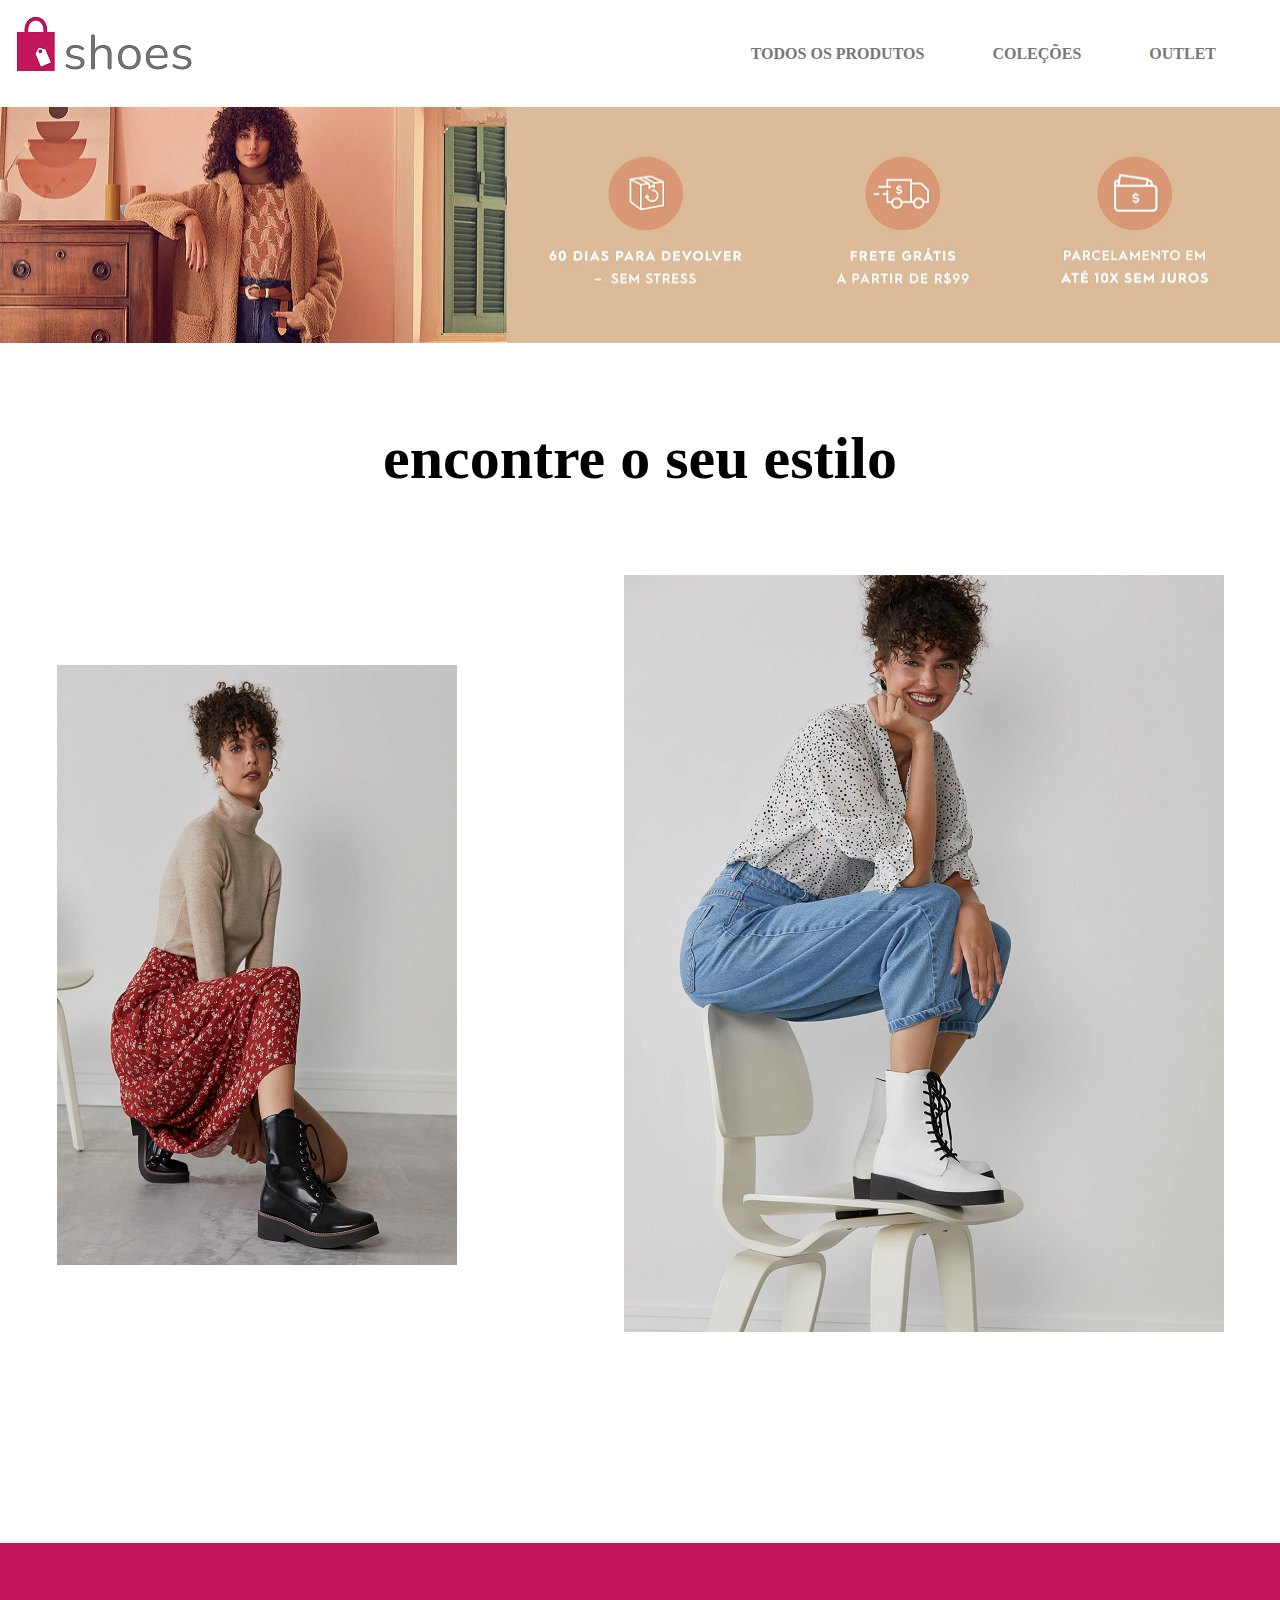
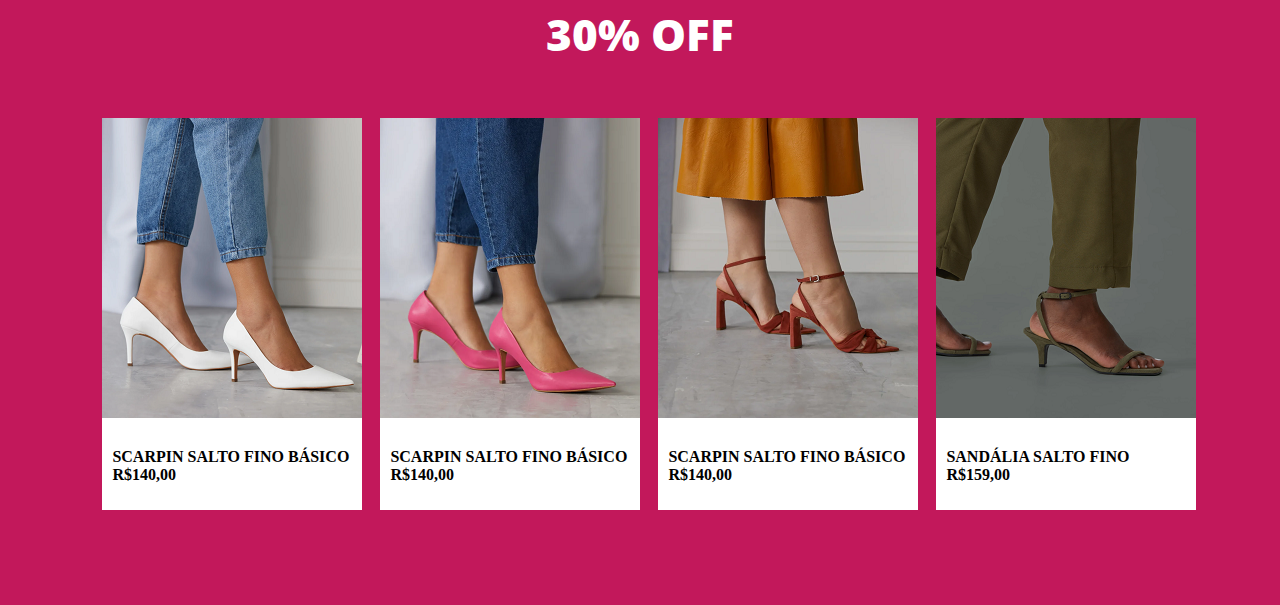
==== index.html @ 56cee148 "Feito o 60% da página inicial" ====
<!DOCTYPE html>
<html lang="en">

<head>
    <meta charset="UTF-8">
    <meta http-equiv="X-UA-Compatible" content="IE=edge">
    <meta name="viewport"
        content="user-scalable=no, initial-scale=1, maximum-scale=1, minimum-scale=1, width=device-width, height=device-height, target-densitydpi=device-dpi" />
    <link rel="stylesheet" href="css/style.css">
    <title>Shoes Store</title>
</head>

<body>
    <header>
        <div class="logo">
            <img src="img/shoes_store_logo_vermelho.png" alt="Logo Shoes Store Vermelho" class="logo_vermelho">
        </div>
        <div class="menu">
            <ul>
                <a href="">
                    <li>TODOS OS PRODUTOS</li>
                </a>
                <a href="">
                    <li>COLEÇÕES</li>
                </a>
                <a href="">
                    <li>OUTLET</li>
                </a>
            </ul>
        </div>
    </header>

    <main class="content">
        <section class="banner">
            <img src="img/banner_tl_inicial.png" alt="">
        </section>

        <section class="tit_centro_inicio">
            <h2>encontre o seu estilo</h2>
        </section>

        <section class="lado_a_lado_1">
            <div class="img_left">
                <img src="img/mulher_saia_vermelha_tl_inicial.png" alt="Imagem Mulher Saia Vermelha">
            </div>
            <div class="img_right">
                <img src="img/mulher_calca_azul_tl_inicial.png" alt="Mulher Calça Azul">
            </div>
        </section>
        <section class="quatro_saltos">

            <div class="tit_desconto">
                30% OFF
            </div>
            <div class="articles">
                <article>
                    <figure>
                        <img src="img/salto1_tl_inicial.png" alt="">
                        <figcaption>SCARPIN SALTO FINO BÁSICO<span class="preco">R$140,00</span></figcaption>
                    </figure>
                </article>
                <article>
                    <figure>
                        <img src="img/salto2_tl_inicial.png" alt="">
                        <figcaption>SCARPIN SALTO FINO BÁSICO<span class="preco">R$140,00</span></figcaption>
                    </figure>
                </article>
                <article>
                    <figure>
                        <img src="img/salto3_tl_inicial.png" alt="">
                        <figcaption>SCARPIN SALTO FINO BÁSICO<span class="preco">R$140,00</span></figcaption>
                    </figure>
                </article>
                <article>
                    <figure>
                        <img src="img/salto4_tl_inicial.png" alt="">
                        <figcaption>SANDÁLIA SALTO FINO<span class="preco">R$159,00</span></figcaption>
                    </figure>
                </article>
            </div>

        </section>
    </main>

</body>

</html>
---- css/style.css ----
@font-face {
    font-family: "Open Sans";
    src: url("../fonts/OpenSans-Regular.ttf");

    font-family: "Open Sans Extra Bold";
    src: url("../fonts/OpenSans-ExtraBold.ttf");
}
*{
    margin: 0;
    left: 0;
    box-sizing: border-box;
}

main.content{
    width: 100vw;
    margin: 0 auto;
    
}

.main{
    min-width: 100%;
    display: flex;
    justify-content: center;
    align-content: center;
    width: 100vw;
}

header{
    display: flex;
    justify-content: space-between;
    align-items: center;
    width: 100vw;
}

.logo_vermelho{
    
}

.menu ul{

}

.menu ul li{
    color: #777777;
    font-family: "Open Sans";
    display: inline;
    width: 91px;
    margin-right: 5vw;
    font-weight: 600;
}

.menu ul a{
    text-decoration: none;
}

.banner{
    width: 100%;
    height: 235px;
    justify-content: center;
    margin: 0 auto;
}



section.banner img{
    max-width: 100%;
    width: 100vw;
    height: 236px;
}

.tit_centro_inicio h2{
    text-align: center;
    font-size: 60px;
    margin: 82px;
}

.lado_a_lado_1{
    max-width: 100%;
    display: flex;
    justify-content: space-around;
}



.img_left{
    max-width: 100%;
    margin-right: 54px;
    margin-top: 90px;
}
.img_right{
    max-width: 100%; 
    margin-bottom: 207px;
}

.quatro_saltos{
    width: 100vw;
    height: 662px;
    background-color: #C2185B;
}
article{
    margin: 0 auto;
    margin-right: 18px;
    
}
.tit_desconto{
    font-family: "Open Sans Extra Bold";
    font-weight: 800;
    color: white;
    font-size: 44px;
    text-align: center;
    padding-top: 61px;
    margin-bottom: 54px;
}
.articles{
    display: flex;
    margin-left: 8vw;
    margin-right: 84px;
    margin-bottom: 0;
    
}
.articles img{
    background-color: white;
}
figure{
    background-color: white;
}

figcaption{
    display: flex;
    font-family: "Open Sans";
    font-weight: 600;
    flex-direction: column;
    margin-left: 10px;
    justify-content: center;
    padding-left: 10px;
}

.preco{
    text-align: left;    
}

figcaption{
    height: 88px;
    background-color: white;
    margin: 0;
}
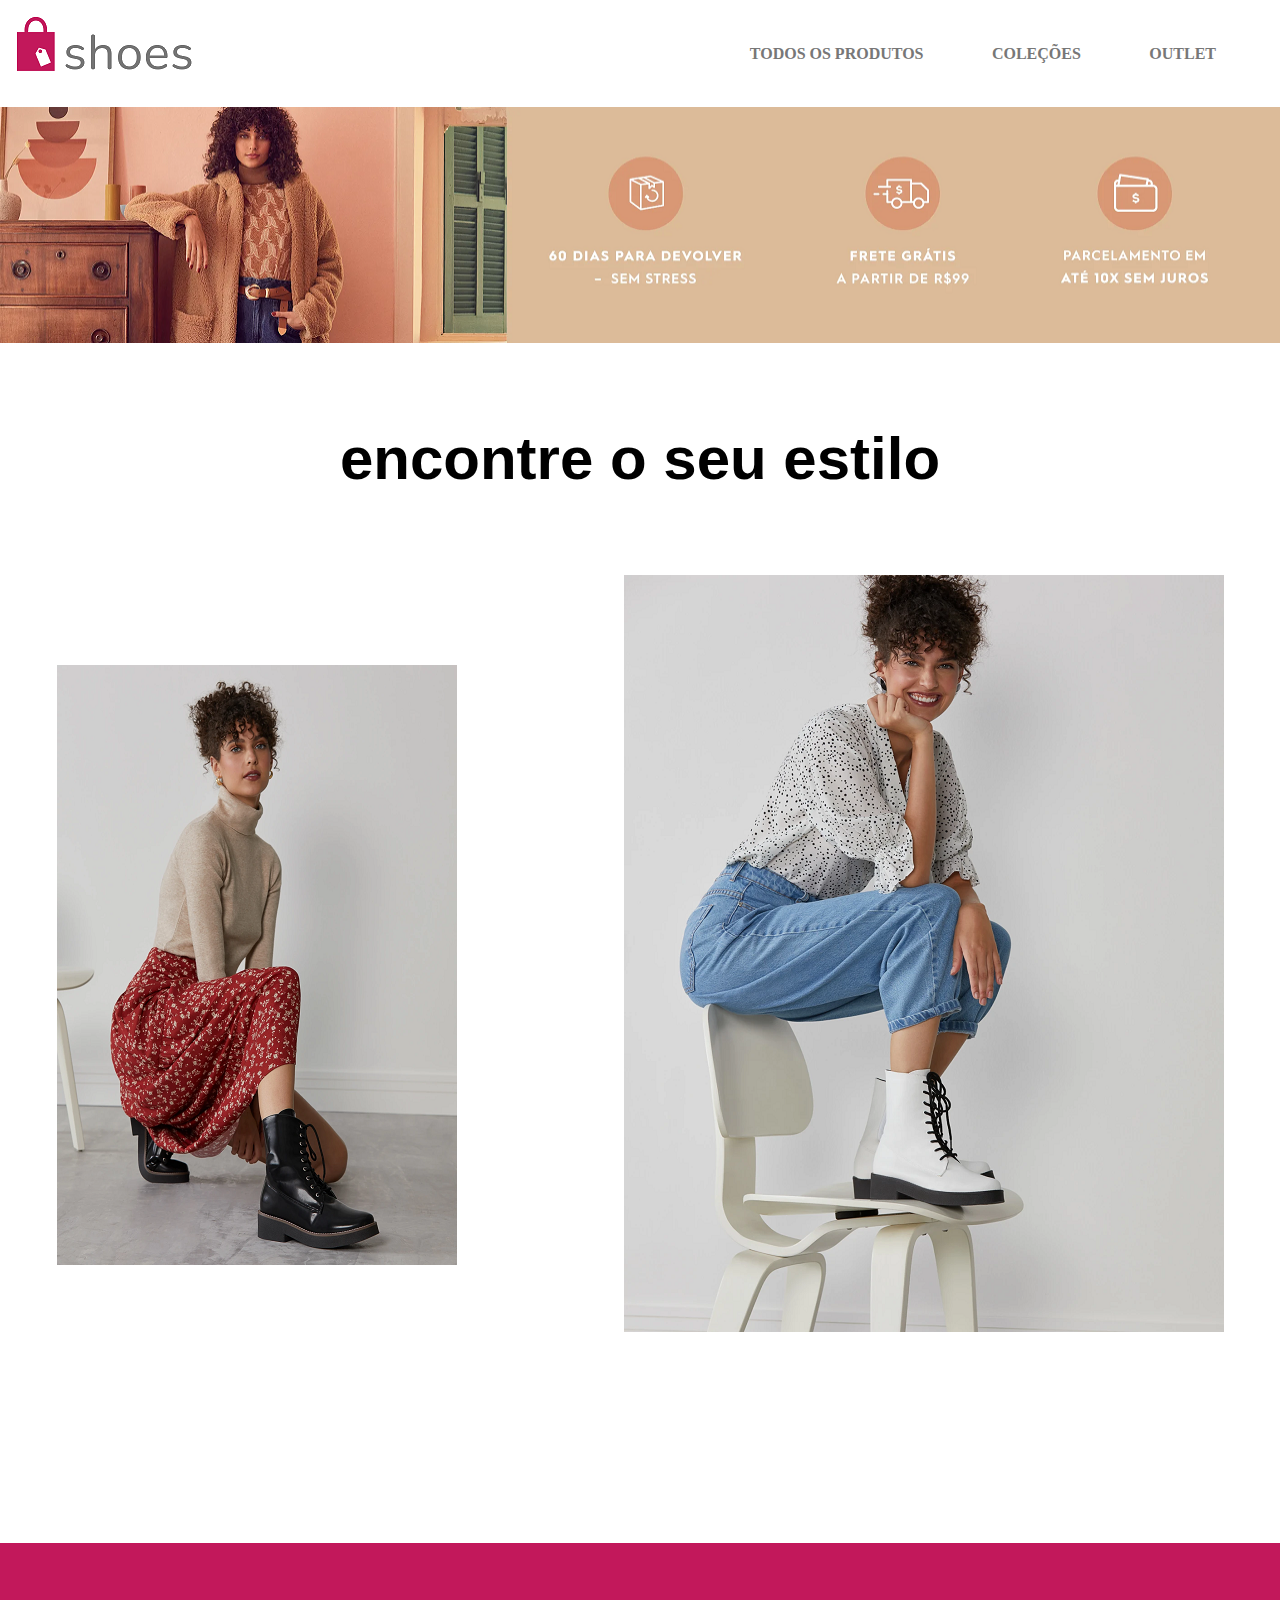
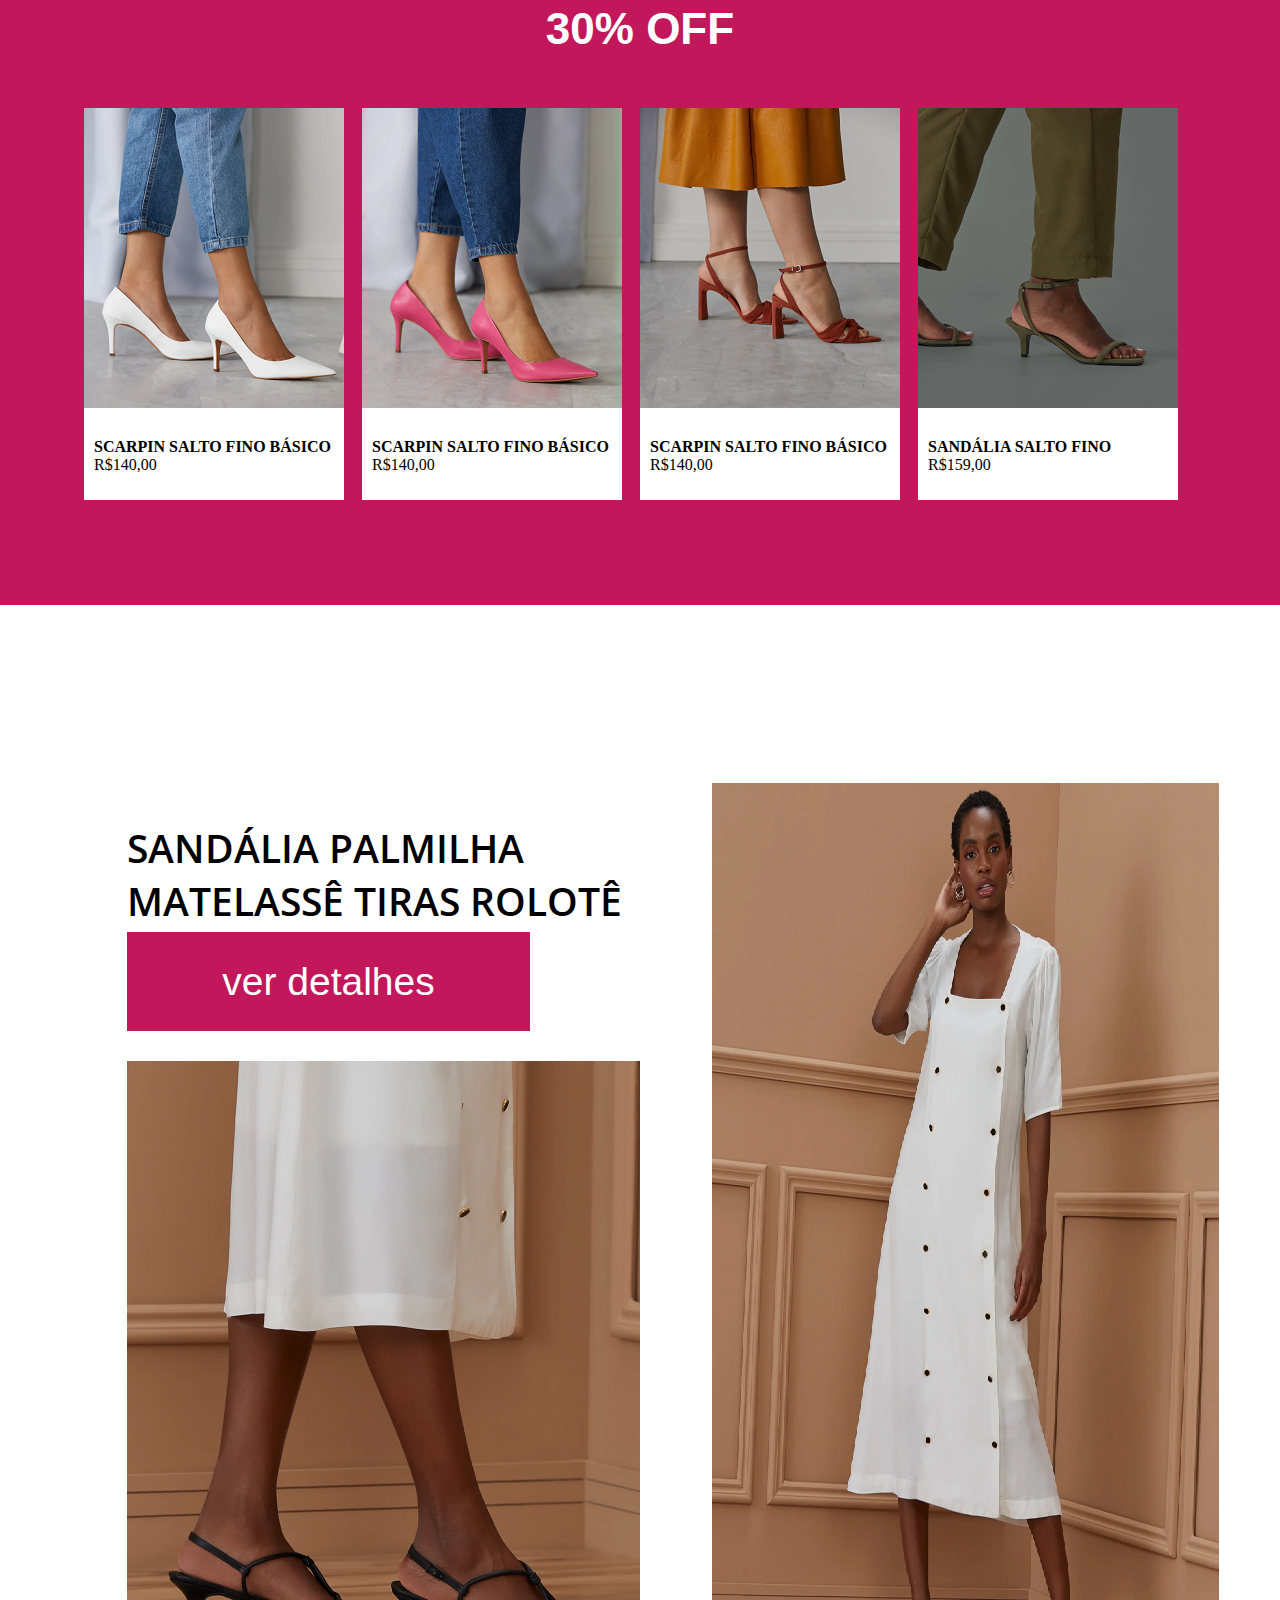
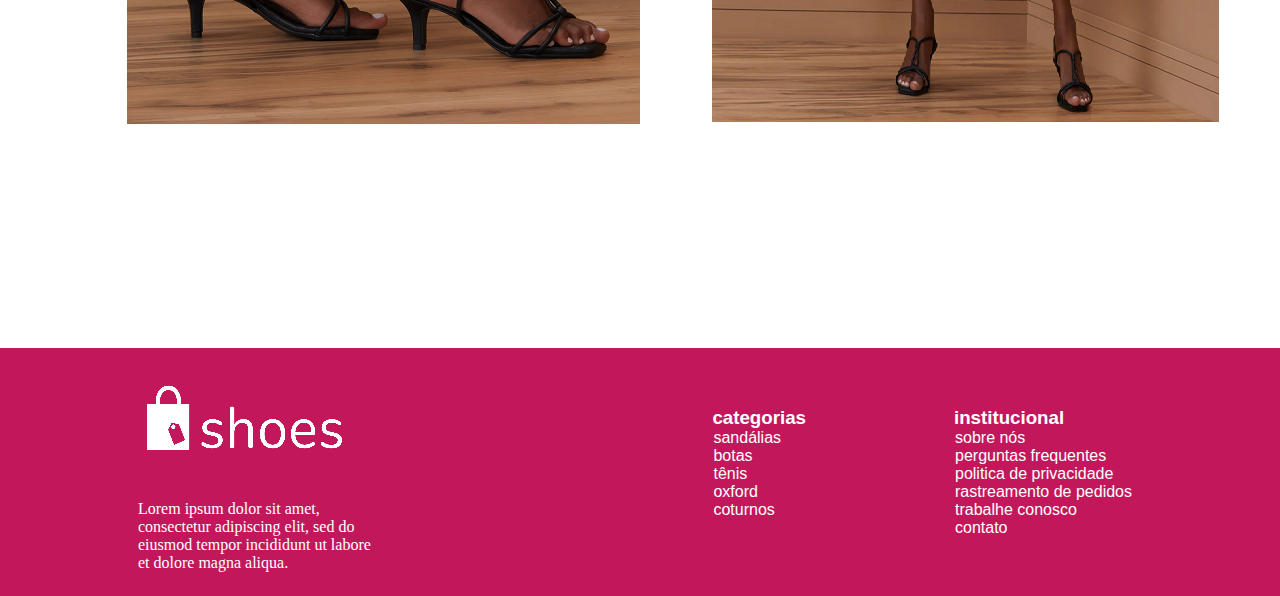
==== commit 98549fd0: "Página inicial completa" ====
--- a/index.html
+++ b/index.html
@@ -54,33 +54,84 @@
             </div>
             <div class="articles">
                 <article>
-                    <figure>
+                    <figure class="saltos">
                         <img src="img/salto1_tl_inicial.png" alt="">
                         <figcaption>SCARPIN SALTO FINO BÁSICO<span class="preco">R$140,00</span></figcaption>
                     </figure>
                 </article>
                 <article>
-                    <figure>
+                    <figure class="saltos">
                         <img src="img/salto2_tl_inicial.png" alt="">
                         <figcaption>SCARPIN SALTO FINO BÁSICO<span class="preco">R$140,00</span></figcaption>
                     </figure>
                 </article>
                 <article>
-                    <figure>
+                    <figure class="saltos">
                         <img src="img/salto3_tl_inicial.png" alt="">
                         <figcaption>SCARPIN SALTO FINO BÁSICO<span class="preco">R$140,00</span></figcaption>
                     </figure>
                 </article>
                 <article>
-                    <figure>
+                    <figure class="saltos">
                         <img src="img/salto4_tl_inicial.png" alt="">
                         <figcaption>SANDÁLIA SALTO FINO<span class="preco">R$159,00</span></figcaption>
                     </figure>
                 </article>
             </div>
+        </section>
 
+        <section class="lado_a_lado_2">
+            <div class="img_left">
+                <div class="tit_com_botao">
+                    <h2>SANDÁLIA PALMILHA<br> MATELASSÊ TIRAS ROLOTÊ</h2>
+                    <button class="detalhes"><a href="detalhes.htm">ver detalhes</a></button>
+                </div>
+                <img src="img/mulher_vestido_salto_tl_inicial.png" alt="" class="salto">
+            </div>
+
+            <div class="img_right">
+                <img src="img/mulher_vestido_tl_inicial.png" alt="">
+            </div>
         </section>
     </main>
+    <footer>
+        <figure class="logo_footer">
+            <img src="img/shoes_store_logo_branco.png" alt="">
+            <figcaption class="caption_logo">
+                Lorem ipsum dolor sit amet, consectetur adipiscing elit, sed do eiusmod tempor incididunt ut labore et
+                dolore magna aliqua.
+            </figcaption>
+        </figure>
+
+        <div class="menus">
+            <article class="menu_footer">
+                <nav>
+                    <h3>categorias</h3>
+                    <ul>
+                        <a href="#"><li>sandálias</li></a>
+                        <a href="#"><li>botas</li></a>
+                        <a href="#"><li>tênis</li></a>
+                        <a href="#"><li>oxford</li></a>
+                        <a href="#"><li>coturnos</li></a>
+                    </ul>
+                </nav>
+            </article>
+
+            <article class="menu_footer">
+                <nav>
+                    <h3>institucional</h3>
+                    <ul>
+                        <a href="#"><li>sobre nós</li></a>
+                        <a href="#"><li>perguntas frequentes</li></a>
+                        <a href="#"><li>politica de privacidade</li></a>
+                        <a href="#"><li>rastreamento de pedidos</li></a>
+                        <a href="#"><li>trabalhe conosco</li></a>
+                        <a href="#"><li>contato</li></a>
+                    </ul>
+                </nav>
+            </article>
+        </div>
+    </footer>
 
 </body>
 
--- a/css/style.css
+++ b/css/style.css
@@ -4,6 +4,11 @@
 
     font-family: "Open Sans Extra Bold";
     src: url("../fonts/OpenSans-ExtraBold.ttf");
+
+    font-family: "Open Sans Semi Bold";
+    src: url("../fonts/OpenSans-SemiBold.ttf");
+
+
 }
 *{
     margin: 0;
@@ -11,6 +16,11 @@
     box-sizing: border-box;
 }
 
+body{
+    font-family: "Open Sans", sans-serif;
+    width: 100vw;
+}
+
 main.content{
     width: 100vw;
     margin: 0 auto;
@@ -18,7 +28,8 @@
 }
 
 .main{
-    min-width: 100%;
+    width: 100vw;
+    max-width: 100%;
     display: flex;
     justify-content: center;
     align-content: center;
@@ -30,14 +41,6 @@
     justify-content: space-between;
     align-items: center;
     width: 100vw;
-}
-
-.logo_vermelho{
-    
-}
-
-.menu ul{
-
 }
 
 .menu ul li{
@@ -75,6 +78,7 @@
 }
 
 .lado_a_lado_1{
+    
     max-width: 100%;
     display: flex;
     justify-content: space-around;
@@ -93,17 +97,20 @@
 }
 
 .quatro_saltos{
+    max-width: 100%;
     width: 100vw;
     height: 662px;
     background-color: #C2185B;
 }
 article{
-    margin: 0 auto;
+    max-width: 100vw;
+    /* width: 100vw; */
+    /* margin: 0 auto; */
     margin-right: 18px;
     
 }
 .tit_desconto{
-    font-family: "Open Sans Extra Bold";
+    font-family: "Open Sans Extra Bold", sans-serif;
     font-weight: 800;
     color: white;
     font-size: 44px;
@@ -112,16 +119,20 @@
     margin-bottom: 54px;
 }
 .articles{
-    display: flex;
-    margin-left: 8vw;
-    margin-right: 84px;
+    width: 100vw;
+    max-width: 100%;
+    display: flex;
+    justify-content: center;
+    /* margin-left: 8vw; */
+    /* margin-right: 84px; */
     margin-bottom: 0;
     
 }
 .articles img{
     background-color: white;
 }
-figure{
+figure.saltos{
+    width: 260px;
     background-color: white;
 }
 
@@ -137,10 +148,116 @@
 
 .preco{
     text-align: left;    
+    font-weight: 400;
 }
 
 figcaption{
     height: 88px;
     background-color: white;
     margin: 0;
-}+}
+
+.lado_a_lado_2{
+    display: flex;
+    align-items: center;
+    /* width: 81vw; */
+    margin-top: 163px;
+    /* height: 1218px; */
+}
+
+.lado_a_lado_2 .img_left{
+    max-width: 100%;
+    align-self: flex-end;
+    margin-top: 20px;
+    margin-bottom: 220px;
+    margin-left: 127px;
+    margin-right: 0px;
+
+}
+
+
+.lado_a_lado_2 .img_right{
+    max-width: 100%;
+    padding-right: 105px;
+}
+
+
+
+.tit_com_botao h2{
+    line-height: 53px;
+    padding-top: 33px;
+    width: 585px;
+    height: 144px;
+    font-size: 39px;
+    font-family: "Open Sans Semi Bold" ,sans-serif;
+    
+    
+}
+
+
+.tit_com_botao button{
+    width: 403px;
+    height: 99px;
+    margin-bottom: 30px;
+    background-color: #C2185B;
+    border: none;
+    font-size: 39px;
+    
+}
+.tit_com_botao button a{
+    text-decoration: none;
+    color: white;
+}
+
+
+/* FOOTER */
+
+footer{
+    background-color: #C2185B;
+    width: 100vw;
+    height: 248px;
+    display: flex;
+    justify-content: space-between;
+    align-items: center;
+    align-items: center;
+}
+
+figure.logo_footer{
+    align-self: center;
+    margin-left: 128px;
+}
+
+figcaption.caption_logo{
+    color: #fff;
+    width: 255px;
+    background-color: #C2185B;
+    font-weight: 400;
+
+}
+
+.menu_footer{
+    margin-right: 148px;
+    color: white;
+    size: 20px;
+    font-weight: 400;
+}
+
+.menu_footer nav ul{
+    list-style: none;
+}
+
+.menu_footer nav ul li{
+    margin-left: -39px;
+    
+}
+
+div.menus{
+    display: flex;
+}
+
+.menu_footer nav ul a{
+    color: white;
+    text-decoration: none;
+}
+
+
